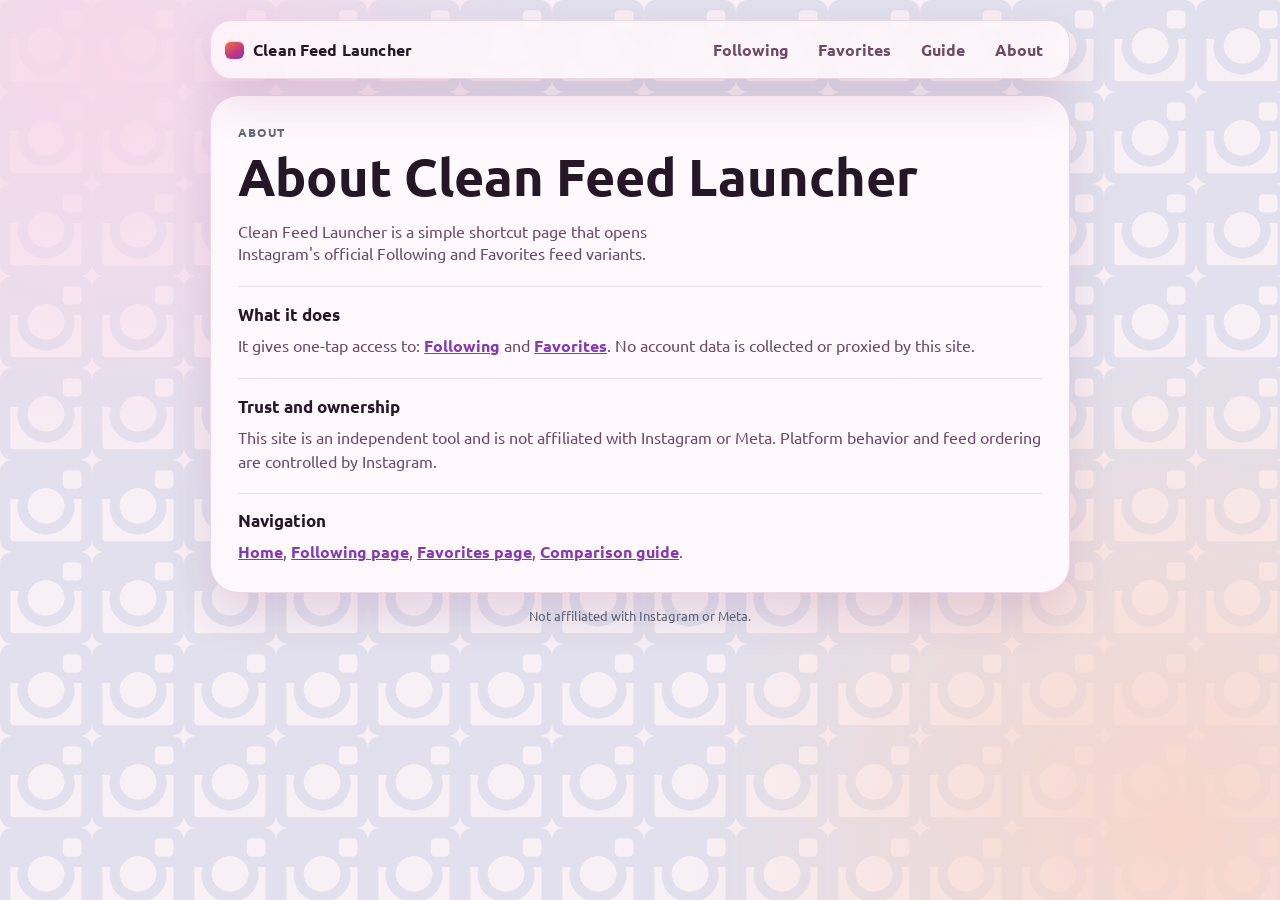
==== about.html @ 8c7d8fa5 "Redesign UI and clarify homepage actions" ====
<!doctype html>
<html lang="en">
  <head>
    <meta charset="UTF-8" />
    <meta name="viewport" content="width=device-width, initial-scale=1.0" />
    <title>About Clean Feed Launcher</title>
    <meta
      name="description"
      content="About Clean Feed Launcher: a lightweight tool for opening Instagram Following and Favorites views quickly."
    />
    <meta name="robots" content="index,follow,max-image-preview:large" />
    <link rel="canonical" href="https://rajann44.github.io/instagram-kurin/about.html" />
    <meta property="og:type" content="website" />
    <meta property="og:title" content="About Clean Feed Launcher" />
    <meta
      property="og:description"
      content="Learn what Clean Feed Launcher does and how it works."
    />
    <meta property="og:url" content="https://rajann44.github.io/instagram-kurin/about.html" />
    <meta property="og:image" content="https://rajann44.github.io/instagram-kurin/social/og-image.png" />
    <meta name="twitter:card" content="summary_large_image" />
    <meta name="twitter:title" content="About Clean Feed Launcher" />
    <meta
      name="twitter:description"
      content="Learn what Clean Feed Launcher does and how it works."
    />
    <meta name="twitter:image" content="https://rajann44.github.io/instagram-kurin/social/og-image.png" />
    <link rel="icon" href="favicon.ico" sizes="any" />
    <link rel="icon" type="image/svg+xml" href="icons/app-icon.svg" />
    <link rel="apple-touch-icon" href="icons/apple-touch-icon.png" />
    <link rel="manifest" href="manifest.webmanifest" />
    <link rel="stylesheet" href="styles.css" />
  </head>
  <body>
    <div class="shell topbar-wrap">
      <header class="topbar">
        <a class="brand" href="./">
          <span class="brand-mark" aria-hidden="true"></span>
          <span>Clean Feed Launcher</span>
        </a>
        <nav class="topnav" aria-label="Primary">
          <a href="following.html">Following</a>
          <a href="favorites.html">Favorites</a>
          <a href="following-vs-favorites.html">Guide</a>
          <a href="about.html">About</a>
        </nav>
      </header>
    </div>
    <main class="shell">
      <section class="card">
        <p class="eyebrow">About</p>
        <h1>About Clean Feed Launcher</h1>
        <p class="lede">
          Clean Feed Launcher is a simple shortcut page that opens Instagram's
          official Following and Favorites feed variants.
        </p>

        <section class="seo-block">
          <h2>What it does</h2>
          <p>
            It gives one-tap access to:
            <a href="https://www.instagram.com/?variant=following" target="_blank" rel="noopener noreferrer">Following</a>
            and
            <a href="https://www.instagram.com/?variant=favorites" target="_blank" rel="noopener noreferrer">Favorites</a>.
            No account data is collected or proxied by this site.
          </p>
        </section>

        <section class="seo-block">
          <h2>Trust and ownership</h2>
          <p>
            This site is an independent tool and is not affiliated with Instagram or Meta.
            Platform behavior and feed ordering are controlled by Instagram.
          </p>
        </section>

        <section class="seo-block">
          <h2>Navigation</h2>
          <p>
            <a href="./">Home</a>,
            <a href="following.html">Following page</a>,
            <a href="favorites.html">Favorites page</a>,
            <a href="following-vs-favorites.html">Comparison guide</a>.
          </p>
        </section>
      </section>
    </main>

    <footer class="footnote">
      Not affiliated with Instagram or Meta.
    </footer>
  </body>
</html>
---- styles.css ----
@import url("https://fonts.googleapis.com/css2?family=Ubuntu:wght@400;500;700&display=swap");

:root {
  --bg: #f7f0f5;
  --bg-glow-a: #f7d8eb;
  --bg-glow-b: #f7d6cb;
  --surface: #fff8fc;
  --surface-raised: rgba(255, 248, 252, 0.8);
  --surface-line: #eed6e4;
  --text: #261727;
  --text-soft: #6f4a67;
  --primary: #c13584;
  --primary-strong: #833ab4;
  --primary-soft: #f6d5ea;
  --shadow: 0 20px 45px rgba(131, 58, 120, 0.16);
}

* {
  box-sizing: border-box;
}

html,
body {
  margin: 0;
  padding: 0;
}

body {
  min-height: 100svh;
  font-family: "Ubuntu", "Segoe UI", "Helvetica Neue", sans-serif;
  color: var(--text);
  background-color: var(--bg);
  background-image: radial-gradient(circle at 8% 8%, var(--bg-glow-a) 0%, transparent 30%),
    radial-gradient(circle at 92% 92%, var(--bg-glow-b) 0%, transparent 34%),
    url("icons/chat-pattern.svg");
  background-size: auto, auto, 92px 92px;
  background-repeat: no-repeat, no-repeat, repeat;
  background-attachment: fixed, fixed, fixed;
  padding: 1.25rem 1rem 2rem;
}

.shell {
  width: min(860px, 100%);
  margin: 0 auto;
}

.topbar-wrap {
  position: sticky;
  top: 0;
  z-index: 30;
  margin-bottom: 1rem;
}

.topbar {
  display: flex;
  align-items: center;
  justify-content: space-between;
  gap: 0.9rem;
  border: 1px solid var(--surface-line);
  background: var(--surface-raised);
  backdrop-filter: blur(14px);
  box-shadow: var(--shadow);
  border-radius: 1.35rem;
  padding: 0.72rem 0.9rem;
}

.brand {
  display: inline-flex;
  align-items: center;
  gap: 0.58rem;
  text-decoration: none;
  color: var(--text);
  font-weight: 700;
  letter-spacing: 0.01em;
}

.brand-mark {
  width: 1.15rem;
  height: 1.15rem;
  border-radius: 0.36rem;
  background: linear-gradient(145deg, #f77737, #c13584 60%, #833ab4);
  box-shadow: inset 0 1px 0 rgba(255, 255, 255, 0.7);
}

.topnav {
  display: inline-flex;
  gap: 0.35rem;
}

.topnav a {
  text-decoration: none;
  color: var(--text-soft);
  padding: 0.42rem 0.75rem;
  border-radius: 999px;
  font-weight: 600;
}

.topnav a:hover {
  background: var(--primary-soft);
  color: #6f225e;
}

.hero-wave {
  position: relative;
  overflow: hidden;
  height: clamp(170px, 26vw, 230px);
  border: 1px solid #cfd8eb;
  border-radius: 1.8rem;
  margin-bottom: 1rem;
  background: linear-gradient(130deg, #405de6 0%, #5851db 22%, #833ab4 46%, #c13584 68%, #e1306c 82%, #fd1d1d 100%);
  box-shadow: var(--shadow);
}

.hero-wave__glow {
  position: absolute;
  inset: 0;
  background: radial-gradient(circle at 82% 22%, rgba(255, 225, 236, 0.5), transparent 42%),
    radial-gradient(circle at 18% 78%, rgba(210, 220, 255, 0.28), transparent 40%);
}

.hero-wave__layer {
  position: absolute;
  left: -20%;
  width: 140%;
  border-radius: 50% 50% 0 0;
  filter: blur(0.2px);
}

.hero-wave__layer--one {
  bottom: -44px;
  height: 120px;
  background: rgba(255, 233, 245, 0.55);
  animation: waveDriftA 9.5s ease-in-out infinite;
}

.hero-wave__layer--two {
  bottom: -54px;
  height: 140px;
  background: rgba(255, 200, 232, 0.52);
  animation: waveDriftB 12s ease-in-out infinite;
}

.hero-wave__layer--three {
  bottom: -66px;
  height: 164px;
  background: rgba(255, 168, 218, 0.56);
  animation: waveDriftC 14.5s ease-in-out infinite;
}

.hero-wave__text {
  position: absolute;
  left: 1.15rem;
  top: 1.05rem;
  z-index: 2;
  color: #fff2fa;
}

.hero-wave__text p {
  margin: 0;
  font-size: clamp(1.05rem, 2.2vw, 1.35rem);
  font-weight: 700;
  letter-spacing: 0.01em;
}

.hero-wave__text span {
  display: block;
  margin-top: 0.35rem;
  max-width: 36ch;
  color: rgba(255, 243, 251, 0.9);
  font-size: 0.93rem;
}


.card {
  background: var(--surface);
  border: 1px solid var(--surface-line);
  border-radius: 1.8rem;
  box-shadow: var(--shadow);
  padding: 1.7rem;
  animation: rise 380ms ease-out;
}

.eyebrow {
  margin: 0;
  text-transform: uppercase;
  letter-spacing: 0.1em;
  color: #5f6780;
  font-size: 0.72rem;
  font-weight: 800;
}

h1 {
  margin: 0.5rem 0 0;
  font-size: clamp(1.6rem, 4.6vw, 3.25rem);
  line-height: 1.1;
}

.lede {
  margin: 0.92rem 0 1.35rem;
  color: var(--text-soft);
  max-width: 52ch;
  line-height: 1.4;
}

.actions {
  display: flex;
  gap: 0.7rem;
  flex-wrap: wrap;
}

.action-grid {
  margin-top: 0.2rem;
  display: grid;
  gap: 0.85rem;
  grid-template-columns: repeat(2, minmax(0, 1fr));
}

.action-card {
  border: 1px solid #eed5e5;
  border-radius: 1.1rem;
  background: #fff5fa;
  padding: 0.9rem;
}

.action-card-primary {
  background: #fcecf6;
  border-color: #eabfda;
}

.action-title {
  margin: 0;
  font-size: 1.02rem;
  font-weight: 700;
}

.action-copy {
  margin: 0.44rem 0 0.82rem;
  color: var(--text-soft);
  line-height: 1.4;
  font-size: 0.93rem;
}

.btn,
.ghost {
  position: relative;
  display: inline-flex;
  align-items: center;
  justify-content: center;
  min-height: 48px;
  min-width: 148px;
  text-decoration: none;
  font-weight: 700;
  font-size: 0.98rem;
  letter-spacing: 0.01em;
  border-radius: 999px;
  padding: 0.75rem 1.2rem;
  border: 1px solid transparent;
  cursor: pointer;
  transition: transform 180ms ease, box-shadow 180ms ease, background-color 180ms ease,
    border-color 180ms ease, color 180ms ease;
}

.btn:hover,
.ghost:hover {
  transform: translateY(-1px) scale(1.01);
}

.btn-primary {
  background: linear-gradient(150deg, #fd1d1d 0%, var(--primary) 46%, var(--primary-strong) 100%);
  color: #ffffff;
  box-shadow: 0 8px 18px rgba(193, 53, 132, 0.34);
}

.btn-primary:hover {
  box-shadow: 0 10px 24px rgba(131, 58, 180, 0.36);
}

.btn-secondary {
  background: #fae8f2;
  border-color: #ebc7de;
  color: #74255f;
}

.btn-secondary:hover {
  background: #f7d9ea;
  border-color: #e5b6d6;
}

.ghost {
  background: #f8e9f2;
  border-color: #ebcee0;
  color: #7a456f;
}


.btn:focus-visible,
.ghost:focus-visible {
  outline: none;
  box-shadow: 0 0 0 3px #ffffff, 0 0 0 6px rgba(193, 53, 132, 0.44);
}

.btn:active,
.ghost:active {
  transform: translateY(0) scale(0.985);
  box-shadow: 0 2px 8px rgba(131, 58, 180, 0.24);
}

.seo-block {
  margin-top: 1.25rem;
  padding-top: 1.05rem;
  border-top: 1px solid #efdce8;
}

.seo-block h2 {
  margin: 0 0 0.5rem;
  font-size: 1.07rem;
}

.seo-block p {
  margin: 0;
  color: var(--text-soft);
  line-height: 1.5;
}

.seo-block p a,
.footnote a {
  color: var(--primary-strong);
  font-weight: 600;
}

.note {
  min-height: 1.4rem;
  margin: 0.8rem 0 0;
  color: var(--primary-strong);
  font-size: 0.93rem;
}

.footnote {
  margin: 0.9rem auto 0;
  color: #5c6374;
  font-size: 0.84rem;
  text-align: center;
  max-width: 70ch;
  line-height: 1.4;
}

@media (max-width: 760px) {
  .topbar {
    border-radius: 1.1rem;
    padding: 0.58rem 0.65rem;
  }

  .topnav {
    display: none;
  }

  .card {
    padding: 1.15rem;
    border-radius: 1.25rem;
  }

  .hero-wave {
    border-radius: 1.25rem;
    height: 156px;
  }

  .hero-wave__text {
    left: 0.9rem;
    top: 0.85rem;
  }

  .hero-wave__text span {
    max-width: 24ch;
    font-size: 0.84rem;
  }

  .btn,
  .ghost {
    width: 100%;
    text-align: center;
  }

  .action-grid {
    grid-template-columns: 1fr;
  }
}

@keyframes rise {
  from {
    transform: translateY(6px) scale(0.995);
    opacity: 0;
  }
  to {
    transform: translateY(0) scale(1);
    opacity: 1;
  }
}

@keyframes waveDriftA {
  0%,
  100% {
    transform: translateX(-1.5%) translateY(0);
  }
  50% {
    transform: translateX(2.5%) translateY(-6px);
  }
}

@keyframes waveDriftB {
  0%,
  100% {
    transform: translateX(3%) translateY(0);
  }
  50% {
    transform: translateX(-2.5%) translateY(-8px);
  }
}

@keyframes waveDriftC {
  0%,
  100% {
    transform: translateX(-2%) translateY(0);
  }
  50% {
    transform: translateX(2%) translateY(-7px);
  }
}
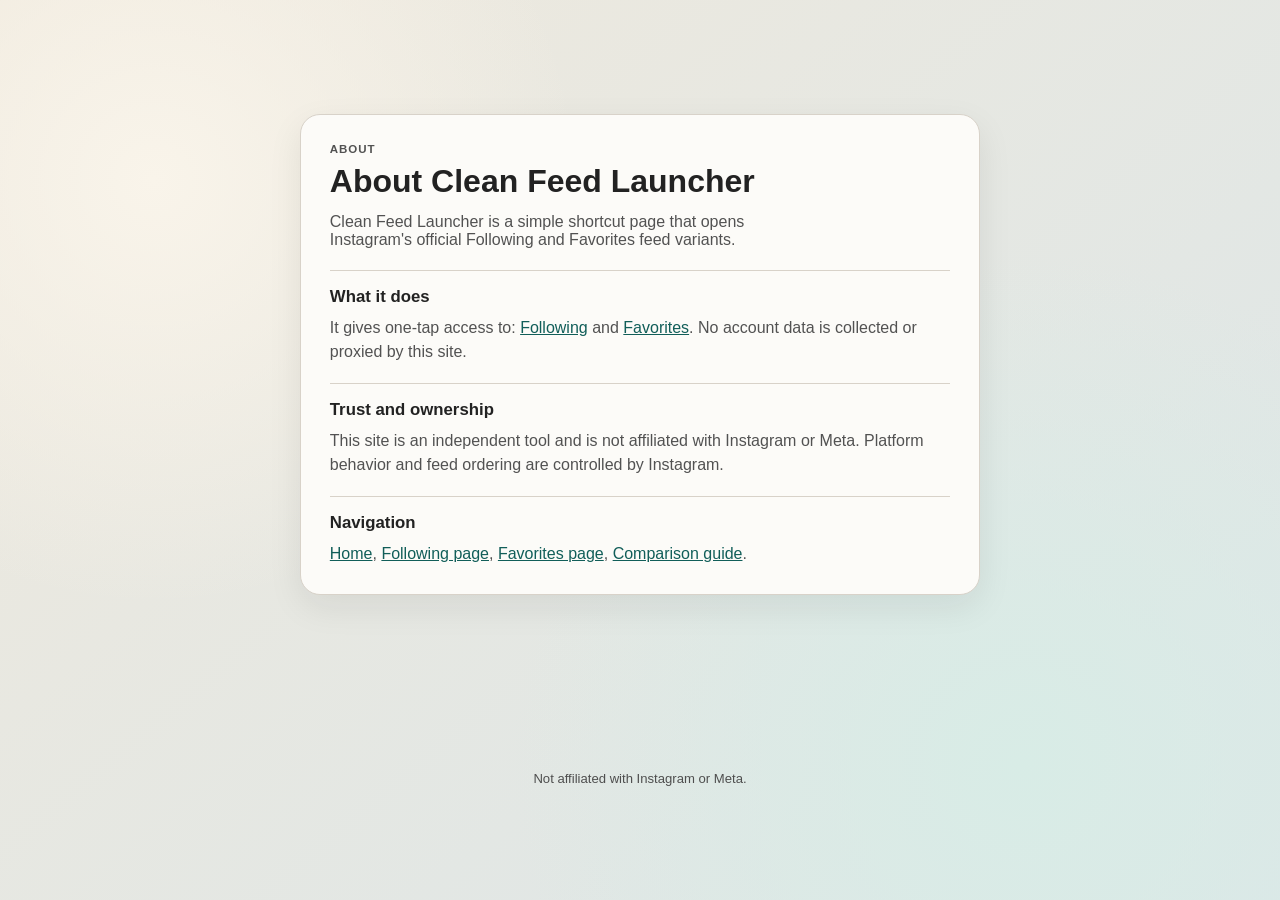
==== commit c08f6563: "Add trust pages and fix link styles" ====
--- a/about.html
+++ b/about.html
@@ -32,20 +32,6 @@
     <link rel="stylesheet" href="styles.css" />
   </head>
   <body>
-    <div class="shell topbar-wrap">
-      <header class="topbar">
-        <a class="brand" href="./">
-          <span class="brand-mark" aria-hidden="true"></span>
-          <span>Clean Feed Launcher</span>
-        </a>
-        <nav class="topnav" aria-label="Primary">
-          <a href="following.html">Following</a>
-          <a href="favorites.html">Favorites</a>
-          <a href="following-vs-favorites.html">Guide</a>
-          <a href="about.html">About</a>
-        </nav>
-      </header>
-    </div>
     <main class="shell">
       <section class="card">
         <p class="eyebrow">About</p>
--- a/styles.css
+++ b/styles.css
@@ -1,18 +1,12 @@
-@import url("https://fonts.googleapis.com/css2?family=Ubuntu:wght@400;500;700&display=swap");
-
 :root {
-  --bg: #f7f0f5;
-  --bg-glow-a: #f7d8eb;
-  --bg-glow-b: #f7d6cb;
-  --surface: #fff8fc;
-  --surface-raised: rgba(255, 248, 252, 0.8);
-  --surface-line: #eed6e4;
-  --text: #261727;
-  --text-soft: #6f4a67;
-  --primary: #c13584;
-  --primary-strong: #833ab4;
-  --primary-soft: #f6d5ea;
-  --shadow: 0 20px 45px rgba(131, 58, 120, 0.16);
+  --bg-start: #efe9dd;
+  --bg-end: #dce6e8;
+  --paper: #fcfbf8;
+  --ink: #222222;
+  --ink-soft: #525252;
+  --line: #d8d2c9;
+  --accent: #0f766e;
+  --accent-strong: #115e59;
 }
 
 * {
@@ -27,351 +21,150 @@
 
 body {
   min-height: 100svh;
-  font-family: "Ubuntu", "Segoe UI", "Helvetica Neue", sans-serif;
-  color: var(--text);
-  background-color: var(--bg);
-  background-image: radial-gradient(circle at 8% 8%, var(--bg-glow-a) 0%, transparent 30%),
-    radial-gradient(circle at 92% 92%, var(--bg-glow-b) 0%, transparent 34%),
-    url("icons/chat-pattern.svg");
-  background-size: auto, auto, 92px 92px;
-  background-repeat: no-repeat, no-repeat, repeat;
-  background-attachment: fixed, fixed, fixed;
-  padding: 1.25rem 1rem 2rem;
+  font-family: "Instrument Sans", "Avenir Next", "Segoe UI", sans-serif;
+  color: var(--ink);
+  background: radial-gradient(circle at 12% 20%, #f9f4ea 0%, transparent 32%),
+    radial-gradient(circle at 80% 85%, #d8ece6 0%, transparent 40%),
+    linear-gradient(140deg, var(--bg-start), var(--bg-end));
+  display: grid;
+  place-items: center;
+  padding: 2rem 1rem;
 }
 
 .shell {
-  width: min(860px, 100%);
-  margin: 0 auto;
+  width: min(680px, 100%);
 }
 
-.topbar-wrap {
-  position: sticky;
-  top: 0;
-  z-index: 30;
-  margin-bottom: 1rem;
-}
-
-.topbar {
-  display: flex;
-  align-items: center;
-  justify-content: space-between;
-  gap: 0.9rem;
-  border: 1px solid var(--surface-line);
-  background: var(--surface-raised);
-  backdrop-filter: blur(14px);
-  box-shadow: var(--shadow);
-  border-radius: 1.35rem;
-  padding: 0.72rem 0.9rem;
-}
-
-.brand {
-  display: inline-flex;
-  align-items: center;
-  gap: 0.58rem;
-  text-decoration: none;
-  color: var(--text);
-  font-weight: 700;
-  letter-spacing: 0.01em;
-}
-
-.brand-mark {
-  width: 1.15rem;
-  height: 1.15rem;
-  border-radius: 0.36rem;
-  background: linear-gradient(145deg, #f77737, #c13584 60%, #833ab4);
-  box-shadow: inset 0 1px 0 rgba(255, 255, 255, 0.7);
-}
-
-.topnav {
-  display: inline-flex;
-  gap: 0.35rem;
-}
-
-.topnav a {
-  text-decoration: none;
-  color: var(--text-soft);
-  padding: 0.42rem 0.75rem;
-  border-radius: 999px;
-  font-weight: 600;
-}
-
-.topnav a:hover {
-  background: var(--primary-soft);
-  color: #6f225e;
-}
-
-.hero-wave {
+.card {
   position: relative;
-  overflow: hidden;
-  height: clamp(170px, 26vw, 230px);
-  border: 1px solid #cfd8eb;
-  border-radius: 1.8rem;
-  margin-bottom: 1rem;
-  background: linear-gradient(130deg, #405de6 0%, #5851db 22%, #833ab4 46%, #c13584 68%, #e1306c 82%, #fd1d1d 100%);
-  box-shadow: var(--shadow);
-}
-
-.hero-wave__glow {
-  position: absolute;
-  inset: 0;
-  background: radial-gradient(circle at 82% 22%, rgba(255, 225, 236, 0.5), transparent 42%),
-    radial-gradient(circle at 18% 78%, rgba(210, 220, 255, 0.28), transparent 40%);
-}
-
-.hero-wave__layer {
-  position: absolute;
-  left: -20%;
-  width: 140%;
-  border-radius: 50% 50% 0 0;
-  filter: blur(0.2px);
-}
-
-.hero-wave__layer--one {
-  bottom: -44px;
-  height: 120px;
-  background: rgba(255, 233, 245, 0.55);
-  animation: waveDriftA 9.5s ease-in-out infinite;
-}
-
-.hero-wave__layer--two {
-  bottom: -54px;
-  height: 140px;
-  background: rgba(255, 200, 232, 0.52);
-  animation: waveDriftB 12s ease-in-out infinite;
-}
-
-.hero-wave__layer--three {
-  bottom: -66px;
-  height: 164px;
-  background: rgba(255, 168, 218, 0.56);
-  animation: waveDriftC 14.5s ease-in-out infinite;
-}
-
-.hero-wave__text {
-  position: absolute;
-  left: 1.15rem;
-  top: 1.05rem;
-  z-index: 2;
-  color: #fff2fa;
-}
-
-.hero-wave__text p {
-  margin: 0;
-  font-size: clamp(1.05rem, 2.2vw, 1.35rem);
-  font-weight: 700;
-  letter-spacing: 0.01em;
-}
-
-.hero-wave__text span {
-  display: block;
-  margin-top: 0.35rem;
-  max-width: 36ch;
-  color: rgba(255, 243, 251, 0.9);
-  font-size: 0.93rem;
-}
-
-
-.card {
-  background: var(--surface);
-  border: 1px solid var(--surface-line);
-  border-radius: 1.8rem;
-  box-shadow: var(--shadow);
-  padding: 1.7rem;
-  animation: rise 380ms ease-out;
+  background: var(--paper);
+  border: 1px solid var(--line);
+  border-radius: 1.25rem;
+  box-shadow: 0 12px 34px rgba(20, 20, 20, 0.08);
+  padding: 1.8rem;
+  animation: rise 420ms ease-out;
 }
 
 .eyebrow {
   margin: 0;
   text-transform: uppercase;
-  letter-spacing: 0.1em;
-  color: #5f6780;
+  letter-spacing: 0.08em;
+  color: var(--ink-soft);
   font-size: 0.72rem;
-  font-weight: 800;
+  font-weight: 700;
 }
 
 h1 {
-  margin: 0.5rem 0 0;
-  font-size: clamp(1.6rem, 4.6vw, 3.25rem);
-  line-height: 1.1;
+  margin: 0.45rem 0 0;
+  font-size: clamp(1.6rem, 2.5vw, 2.2rem);
+  line-height: 1.15;
 }
 
 .lede {
-  margin: 0.92rem 0 1.35rem;
-  color: var(--text-soft);
-  max-width: 52ch;
-  line-height: 1.4;
+  margin: 0.85rem 0 1.3rem;
+  color: var(--ink-soft);
+  max-width: 48ch;
 }
 
 .actions {
   display: flex;
-  gap: 0.7rem;
+  gap: 0.75rem;
   flex-wrap: wrap;
 }
 
-.action-grid {
-  margin-top: 0.2rem;
-  display: grid;
-  gap: 0.85rem;
-  grid-template-columns: repeat(2, minmax(0, 1fr));
+.btn {
+  text-decoration: none;
+  font-weight: 600;
+  border-radius: 0.8rem;
+  padding: 0.75rem 1rem;
+  border: 1px solid transparent;
+  transition: transform 150ms ease, background-color 150ms ease,
+    border-color 150ms ease;
 }
 
-.action-card {
-  border: 1px solid #eed5e5;
-  border-radius: 1.1rem;
-  background: #fff5fa;
-  padding: 0.9rem;
-}
-
-.action-card-primary {
-  background: #fcecf6;
-  border-color: #eabfda;
-}
-
-.action-title {
-  margin: 0;
-  font-size: 1.02rem;
-  font-weight: 700;
-}
-
-.action-copy {
-  margin: 0.44rem 0 0.82rem;
-  color: var(--text-soft);
-  line-height: 1.4;
-  font-size: 0.93rem;
-}
-
-.btn,
-.ghost {
-  position: relative;
-  display: inline-flex;
-  align-items: center;
-  justify-content: center;
-  min-height: 48px;
-  min-width: 148px;
-  text-decoration: none;
-  font-weight: 700;
-  font-size: 0.98rem;
-  letter-spacing: 0.01em;
-  border-radius: 999px;
-  padding: 0.75rem 1.2rem;
-  border: 1px solid transparent;
-  cursor: pointer;
-  transition: transform 180ms ease, box-shadow 180ms ease, background-color 180ms ease,
-    border-color 180ms ease, color 180ms ease;
-}
-
-.btn:hover,
-.ghost:hover {
-  transform: translateY(-1px) scale(1.01);
+.btn:hover {
+  transform: translateY(-1px);
 }
 
 .btn-primary {
-  background: linear-gradient(150deg, #fd1d1d 0%, var(--primary) 46%, var(--primary-strong) 100%);
-  color: #ffffff;
-  box-shadow: 0 8px 18px rgba(193, 53, 132, 0.34);
+  background: var(--accent);
+  color: #f8fffd;
 }
 
 .btn-primary:hover {
-  box-shadow: 0 10px 24px rgba(131, 58, 180, 0.36);
+  background: var(--accent-strong);
 }
 
 .btn-secondary {
-  background: #fae8f2;
-  border-color: #ebc7de;
-  color: #74255f;
+  background: #f2efea;
+  border-color: var(--line);
+  color: var(--ink);
 }
 
 .btn-secondary:hover {
-  background: #f7d9ea;
-  border-color: #e5b6d6;
+  background: #ece7de;
 }
 
-.ghost {
-  background: #f8e9f2;
-  border-color: #ebcee0;
-  color: #7a456f;
-}
-
-
-.btn:focus-visible,
-.ghost:focus-visible {
-  outline: none;
-  box-shadow: 0 0 0 3px #ffffff, 0 0 0 6px rgba(193, 53, 132, 0.44);
-}
-
-.btn:active,
-.ghost:active {
-  transform: translateY(0) scale(0.985);
-  box-shadow: 0 2px 8px rgba(131, 58, 180, 0.24);
+.small-actions {
+  margin-top: 1rem;
+  display: flex;
+  gap: 0.75rem;
+  flex-wrap: wrap;
 }
 
 .seo-block {
-  margin-top: 1.25rem;
-  padding-top: 1.05rem;
-  border-top: 1px solid #efdce8;
+  margin-top: 1.2rem;
+  padding-top: 1rem;
+  border-top: 1px solid var(--line);
 }
 
 .seo-block h2 {
-  margin: 0 0 0.5rem;
-  font-size: 1.07rem;
+  margin: 0 0 0.55rem;
+  font-size: 1.05rem;
 }
 
 .seo-block p {
   margin: 0;
-  color: var(--text-soft);
+  color: var(--ink-soft);
   line-height: 1.5;
 }
 
-.seo-block p a,
-.footnote a {
-  color: var(--primary-strong);
-  font-weight: 600;
+.seo-block p a {
+  color: var(--accent-strong);
+}
+
+.ghost {
+  border: 1px solid var(--line);
+  background: transparent;
+  color: var(--ink-soft);
+  border-radius: 0.7rem;
+  padding: 0.45rem 0.75rem;
+  cursor: pointer;
+}
+
+.ghost:hover {
+  background: #f2efea;
 }
 
 .note {
   min-height: 1.4rem;
-  margin: 0.8rem 0 0;
-  color: var(--primary-strong);
-  font-size: 0.93rem;
+  margin: 0.75rem 0 0;
+  color: var(--accent-strong);
+  font-size: 0.92rem;
 }
 
 .footnote {
-  margin: 0.9rem auto 0;
-  color: #5c6374;
-  font-size: 0.84rem;
+  margin-top: 0.8rem;
+  color: #4e4e4e;
+  font-size: 0.82rem;
   text-align: center;
-  max-width: 70ch;
-  line-height: 1.4;
+  max-width: 62ch;
 }
 
-@media (max-width: 760px) {
-  .topbar {
-    border-radius: 1.1rem;
-    padding: 0.58rem 0.65rem;
-  }
-
-  .topnav {
-    display: none;
-  }
-
+@media (max-width: 640px) {
   .card {
-    padding: 1.15rem;
-    border-radius: 1.25rem;
-  }
-
-  .hero-wave {
-    border-radius: 1.25rem;
-    height: 156px;
-  }
-
-  .hero-wave__text {
-    left: 0.9rem;
-    top: 0.85rem;
-  }
-
-  .hero-wave__text span {
-    max-width: 24ch;
-    font-size: 0.84rem;
+    padding: 1.2rem;
+    border-radius: 1rem;
   }
 
   .btn,
@@ -379,49 +172,15 @@
     width: 100%;
     text-align: center;
   }
-
-  .action-grid {
-    grid-template-columns: 1fr;
-  }
 }
 
 @keyframes rise {
   from {
-    transform: translateY(6px) scale(0.995);
+    transform: translateY(8px);
     opacity: 0;
   }
   to {
-    transform: translateY(0) scale(1);
+    transform: translateY(0);
     opacity: 1;
   }
 }
-
-@keyframes waveDriftA {
-  0%,
-  100% {
-    transform: translateX(-1.5%) translateY(0);
-  }
-  50% {
-    transform: translateX(2.5%) translateY(-6px);
-  }
-}
-
-@keyframes waveDriftB {
-  0%,
-  100% {
-    transform: translateX(3%) translateY(0);
-  }
-  50% {
-    transform: translateX(-2.5%) translateY(-8px);
-  }
-}
-
-@keyframes waveDriftC {
-  0%,
-  100% {
-    transform: translateX(-2%) translateY(0);
-  }
-  50% {
-    transform: translateX(2%) translateY(-7px);
-  }
-}
